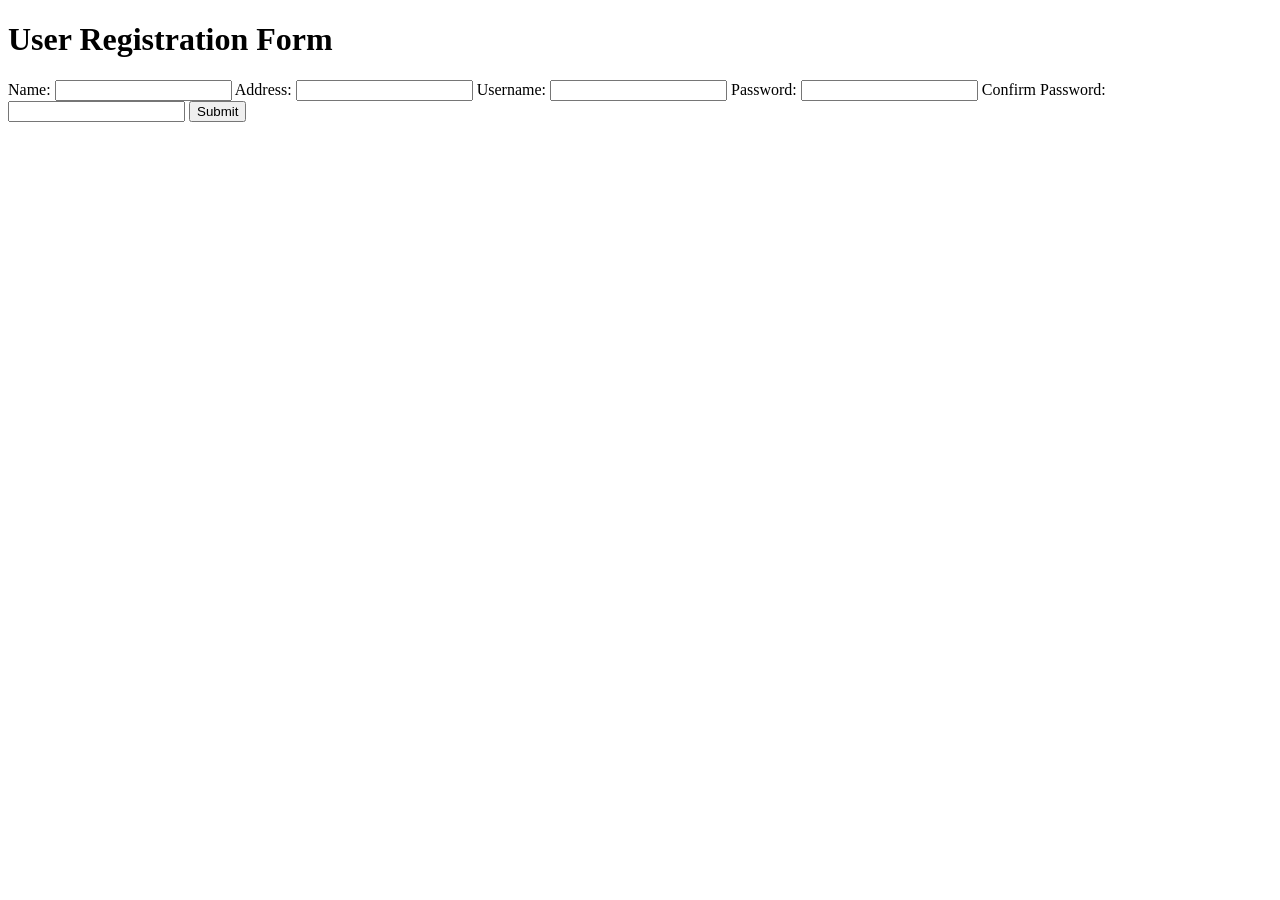
==== PythonWebApp/index.html @ a7abadcc "rendering" ====
<!DOCTYPE html>
<html>
  <head>
    <title>User Registration Form</title>
    <link
      rel="stylesheet"
      type="text/css"
      href="../css/style.css"
      id="theme-style"
    />
  </head>
  <body>
    <h1>User Registration Form</h1>
    <form action="/register" method="post" onsubmit="return validateForm()">
      <label for="name">Name:</label>
      <input type="text" id="name" name="name" required />
      <label for="address">Address:</label>
      <input type="text" id="address" name="address" required />
      <label for="username">Username:</label>
      <input type="text" id="username" name="username" required />
      <label for="password">Password:</label>
      <input type="password" id="password" name="password" required />
      <label for="confirm-password">Confirm Password:</label>
      <input
        type="password"
        id="confirm-password"
        name="confirm-password"
        required
      />
      <input type="submit" value="Submit" />
    </form>

    <div class="buttons">
      <div data-mode="purple" class="theme-dots" id="c1"></div>
      <div data-mode="dark" class="theme-dots" id="c2"></div>
      <div data-mode="light" class="theme-dots" id="c3"></div>
    </div>
    <script>
      let themeDots = document.getElementsByClassName("theme-dots");

      for (var i = 0; i < themeDots.length; i++) {
        themeDots[i].addEventListener("click", function () {
          let mode = this.dataset.mode;
          console.log("clicked", mode);
          setTheme(mode);
        });
      }
      function setTheme(mode) {
        if (mode === "light") {
          document.getElementById("theme-style").href = "../css/style.css";
        } else if (mode === "dark") {
          document.getElementById("theme-style").href = "../css/dark.css";
        } else if (mode === "purple") {
          document.getElementById("theme-style").href = "../css/purple.css";
        }
      }

      function validateForm() {
        let name = document.getElementById("name").value;
        let address = document.getElementById("address").value;
        let username = document.getElementById("username").value;
        let password = document.getElementById("password").value;
        let confirmPassword = document.getElementById("confirm-password").value;

        // Check if name contains only letters and spaces
        let nameRegex = /^[a-zA-Z\s]*$/;
        if (!nameRegex.test(name)) {
          alert("Name must contain only letters and spaces!");
          return false;
        }

        // Check if address is at least 5 characters long
        if (address.length < 5) {
          alert("Address must be at least 5 characters long!");
          return false;
        }

        // Check if username is at least 3 characters long
        if (username.length < 3) {
          alert("Username must be at least 3 characters long!");
          return false;
        }

        // Check if password is at least 8 characters long
        if (password.length < 8) {
          alert("Password must be at least 8 characters long!");
          return false;
        }

        // Check if password and confirm password match
        if (password !== confirmPassword) {
          alert("Passwords do not match!");
          return false;
        }

        return true;
      }
    </script>
  </body>
</html>
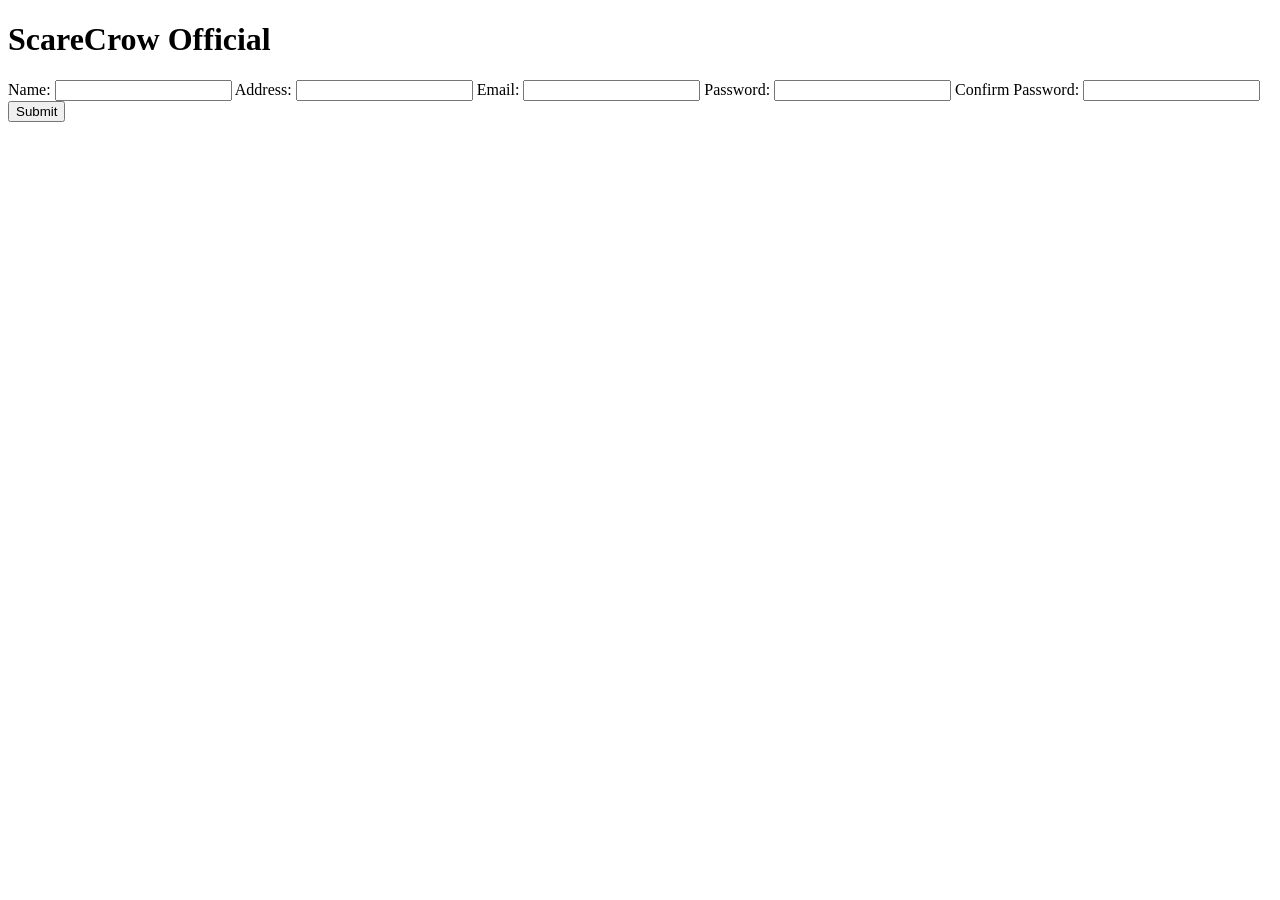
==== commit d969d4a3: "intregate with spreadsheet" ====
--- a/PythonWebApp/index.html
+++ b/PythonWebApp/index.html
@@ -10,14 +10,14 @@
     />
   </head>
   <body>
-    <h1>User Registration Form</h1>
+    <h1>ScareCrow Official</h1>
     <form action="/register" method="post" onsubmit="return validateForm()">
       <label for="name">Name:</label>
       <input type="text" id="name" name="name" required />
       <label for="address">Address:</label>
       <input type="text" id="address" name="address" required />
-      <label for="username">Username:</label>
-      <input type="text" id="username" name="username" required />
+      <label for="email">Email:</label>
+      <input type="email" id="email" name="email" required />
       <label for="password">Password:</label>
       <input type="password" id="password" name="password" required />
       <label for="confirm-password">Confirm Password:</label>
@@ -45,6 +45,7 @@
           setTheme(mode);
         });
       }
+
       function setTheme(mode) {
         if (mode === "light") {
           document.getElementById("theme-style").href = "../css/style.css";
@@ -53,12 +54,13 @@
         } else if (mode === "purple") {
           document.getElementById("theme-style").href = "../css/purple.css";
         }
+
+        localStorage.setItem("theme", mode); // save the theme preference to localStorage
       }
 
       function validateForm() {
         let name = document.getElementById("name").value;
-        let address = document.getElementById("address").value;
-        let username = document.getElementById("username").value;
+        let email = document.getElementById("email").value;
         let password = document.getElementById("password").value;
         let confirmPassword = document.getElementById("confirm-password").value;
 
@@ -69,15 +71,10 @@
           return false;
         }
 
-        // Check if address is at least 5 characters long
-        if (address.length < 5) {
-          alert("Address must be at least 5 characters long!");
-          return false;
-        }
-
-        // Check if username is at least 3 characters long
-        if (username.length < 3) {
-          alert("Username must be at least 3 characters long!");
+        // Check if email is a valid email address
+        let emailRegex = /^[^\s@]+@[^\s@]+\.[^\s@]+$/;
+        if (!emailRegex.test(email)) {
+          alert("Invalid email address!");
           return false;
         }
 
@@ -95,6 +92,11 @@
 
         return true;
       }
+
+      window.onload = function () {
+        let theme = localStorage.getItem("theme") || "light"; // retrieve the theme preference from localStorage, default to "light" if not found
+        setTheme(theme); // set the theme based on the preference
+      };
     </script>
   </body>
 </html>
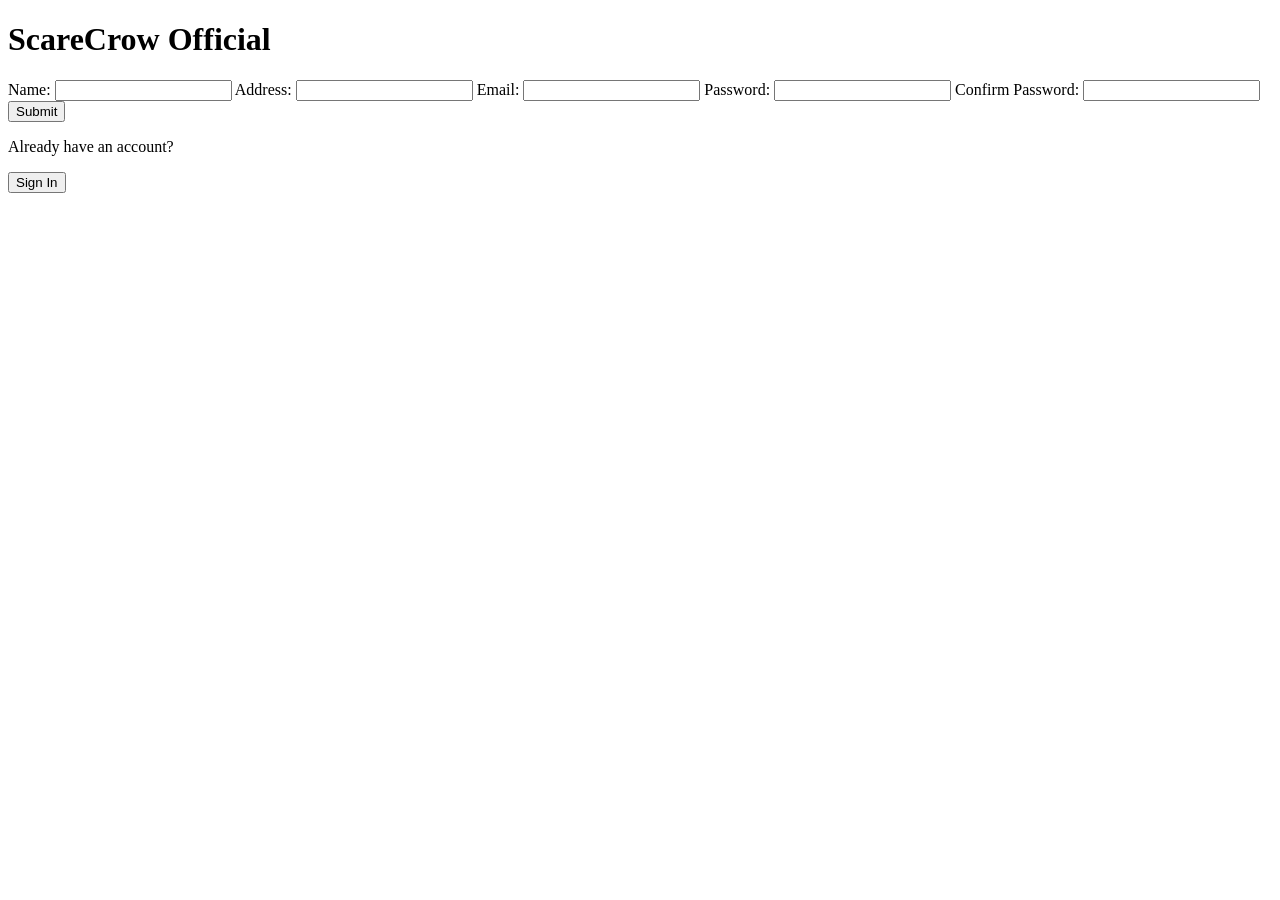
==== commit ca70bd2d: "numoy" ====
--- a/PythonWebApp/index.html
+++ b/PythonWebApp/index.html
@@ -28,6 +28,10 @@
         required
       />
       <input type="submit" value="Submit" />
+      <div class="signin-section">
+        <p>Already have an account?</p>
+        <button onclick="location.href='login.html'">Sign In</button>
+      </div>
     </form>
 
     <div class="buttons">
